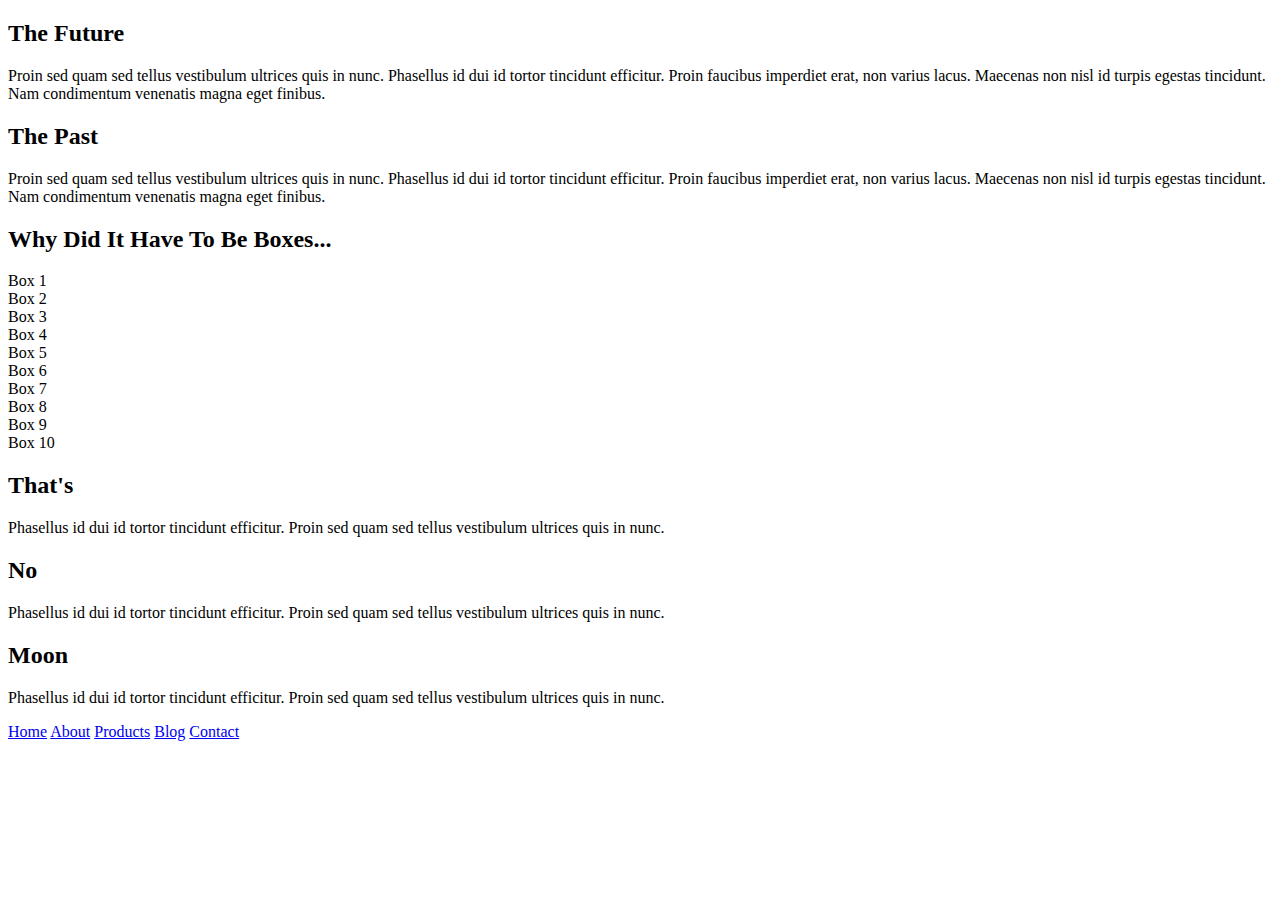
==== index.html @ b3dfab5d "initial commit" ====
<!doctype html>

<html lang="en">
<head>
  <meta charset="utf-8">

  <title>Sprint Challenge - Home</title>

  <link href="https://fonts.googleapis.com/css?family=Roboto|Rubik" rel="stylesheet">
  <link rel="stylesheet" href="css/index.css">

</head>

<body>
    <div class="container">

        <header>
            <nav>
                
            </nav>
        </header>
   
        <section class="top-content">
            <div class="text-container">
                <h2>The Future</h2>
                <p>Proin sed quam sed tellus vestibulum ultrices quis in nunc. Phasellus id dui id tortor tincidunt efficitur. Proin faucibus imperdiet erat, non varius lacus. Maecenas non nisl id turpis egestas tincidunt. Nam condimentum venenatis magna eget finibus.</p>
            </div>
            <div class="text-container">
                <h2>The Past</h2>
                <p>Proin sed quam sed tellus vestibulum ultrices quis in nunc. Phasellus id dui id tortor tincidunt efficitur. Proin faucibus imperdiet erat, non varius lacus. Maecenas non nisl id turpis egestas tincidunt. Nam condimentum venenatis magna eget finibus.</p>
            </div>
        </section>
        
        <section class="middle-content">
        
            <h2>Why Did It Have To Be Boxes...</h2>
            
            <div class="boxes">
                <div class="box">Box 1</div>
                <div class="box">Box 2</div>
                <div class="box">Box 3</div>
                <div class="box">Box 4</div>
                <div class="box">Box 5</div>
                <div class="box">Box 6</div>
                <div class="box">Box 7</div>
                <div class="box">Box 8</div>
                <div class="box">Box 9</div>
                <div class="box">Box 10</div>
            </div>
        
        </section>

        <section class="bottom-content">

            <div class="text-container">
                <h2>That's</h2>
                <p>Phasellus id dui id tortor tincidunt efficitur. Proin sed quam sed tellus vestibulum ultrices quis in nunc.</p>
            </div>
            <div class="text-container">
                <h2>No</h2>
                <p>Phasellus id dui id tortor tincidunt efficitur. Proin sed quam sed tellus vestibulum ultrices quis in nunc.</p>
            </div>
            <div class="text-container">
                <h2>Moon</h2>
                <p>Phasellus id dui id tortor tincidunt efficitur. Proin sed quam sed tellus vestibulum ultrices quis in nunc.</p>
            </div>

        </section>
        
        <footer>
            <nav>
                <a href="#">Home</a>
                <a href="#">About</a>
                <a href="#">Products</a>
                <a href="#">Blog</a>
                <a href="#">Contact</a>
            </nav>
        </footer>
    </div><!-- container -->        
</body>
</html>
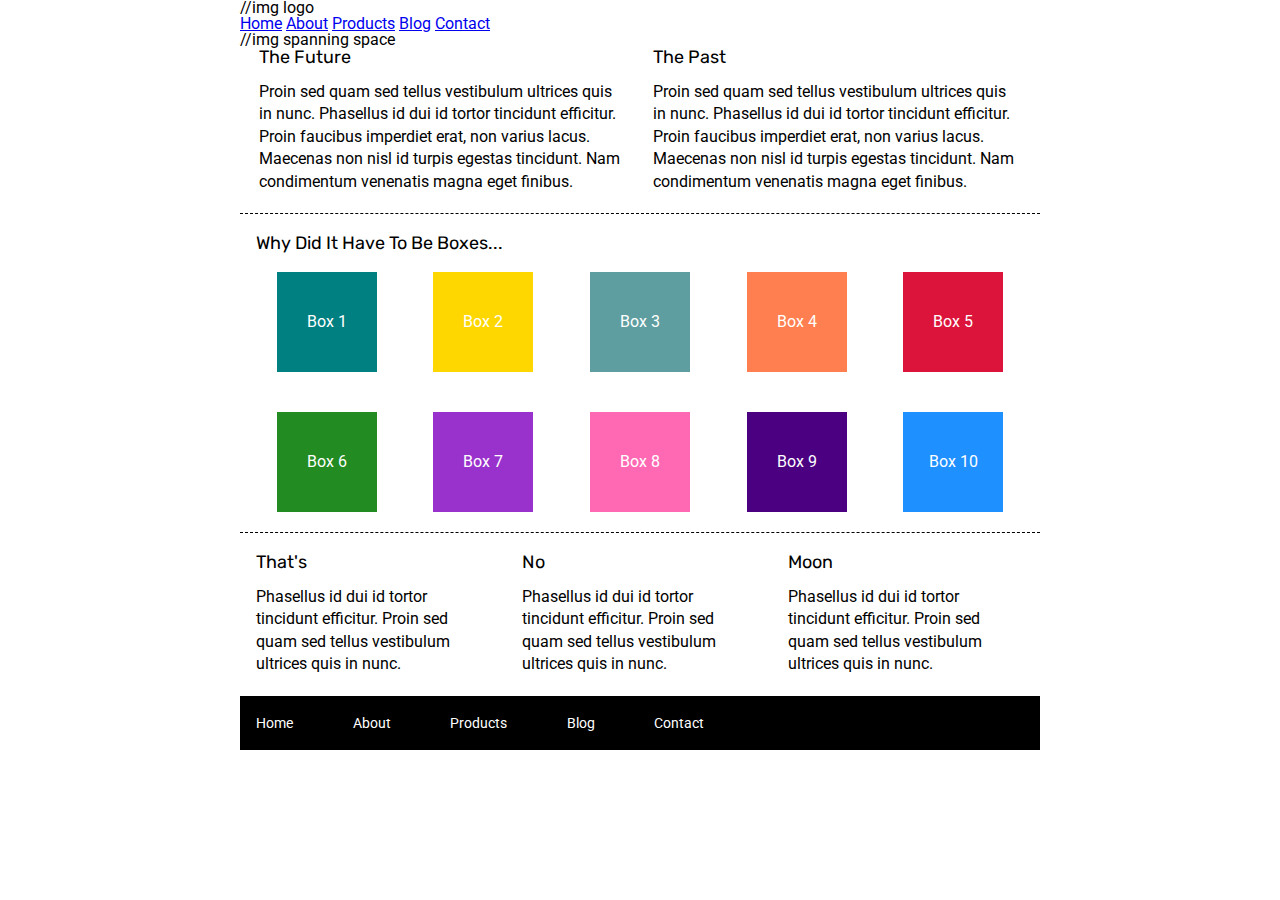
==== commit 36b33931: "header HTML for index header created. box color changed" ====
--- a/index.html
+++ b/index.html
@@ -15,9 +15,15 @@
     <div class="container">
 
         <header>
+            <div class="logo">//img logo</div>
             <nav>
-                
+                <a href="#">Home</a>
+                <a href="/about.html">About</a>
+                <a href="#">Products</a>
+                <a href="#">Blog</a>
+                <a href="#">Contact</a>
             </nav>
+            <div class="space">//img spanning space</div>
         </header>
    
         <section class="top-content">
@@ -36,16 +42,16 @@
             <h2>Why Did It Have To Be Boxes...</h2>
             
             <div class="boxes">
-                <div class="box">Box 1</div>
-                <div class="box">Box 2</div>
-                <div class="box">Box 3</div>
-                <div class="box">Box 4</div>
-                <div class="box">Box 5</div>
-                <div class="box">Box 6</div>
-                <div class="box">Box 7</div>
-                <div class="box">Box 8</div>
-                <div class="box">Box 9</div>
-                <div class="box">Box 10</div>
+                <div class="box box1">Box 1</div>
+                <div class="box box2">Box 2</div>
+                <div class="box box3">Box 3</div>
+                <div class="box box4">Box 4</div>
+                <div class="box box5">Box 5</div>
+                <div class="box box6">Box 6</div>
+                <div class="box box7">Box 7</div>
+                <div class="box box8">Box 8</div>
+                <div class="box box9">Box 9</div>
+                <div class="box box10">Box 10</div>
             </div>
         
         </section>
--- a/css/index.css
+++ b/css/index.css
@@ -0,0 +1,177 @@
+/* http://meyerweb.com/eric/tools/css/reset/ 
+   v2.0 | 20110126
+   License: none (public domain)
+*/
+
+html, body, div, span, applet, object, iframe,
+h1, h2, h3, h4, h5, h6, p, blockquote, pre,
+a, abbr, acronym, address, big, cite, code,
+del, dfn, em, img, ins, kbd, q, s, samp,
+small, strike, strong, sub, sup, tt, var,
+b, u, i, center,
+dl, dt, dd, ol, ul, li,
+fieldset, form, label, legend,
+table, caption, tbody, tfoot, thead, tr, th, td,
+article, aside, canvas, details, embed, 
+figure, figcaption, footer, header, hgroup, 
+menu, nav, output, ruby, section, summary,
+time, mark, audio, video {
+	margin: 0;
+	padding: 0;
+	border: 0;
+	font-size: 100%;
+	font: inherit;
+	vertical-align: baseline;
+}
+/* HTML5 display-role reset for older browsers */
+article, aside, details, figcaption, figure, 
+footer, header, hgroup, menu, nav, section {
+	display: block;
+}
+body {
+	line-height: 1;
+}
+ol, ul {
+	list-style: none;
+}
+blockquote, q {
+	quotes: none;
+}
+blockquote:before, blockquote:after,
+q:before, q:after {
+	content: '';
+	content: none;
+}
+table {
+	border-collapse: collapse;
+	border-spacing: 0;
+}
+
+* {
+    box-sizing: border-box;
+}
+
+html, body {
+    height: 100%;
+    font-family: 'Roboto', sans-serif;
+}
+
+h1, h2, h3, h4, h5 {
+    font-size: 18px;
+    margin-bottom: 15px;
+    font-family: 'Rubik', sans-serif;
+}
+
+p {
+    line-height: 1.4;
+}
+
+.container {
+    width: 800px;
+    margin: 0 auto;
+}
+
+.top-content {
+    display: flex;
+    flex-wrap: wrap;
+    justify-content: space-evenly;
+    margin-bottom: 20px;
+    border-bottom: 1px dashed black;
+}
+
+.top-content .text-container {
+    width: 48%;
+    padding: 0 1%;
+    padding-bottom: 20px;  
+}
+
+.middle-content {
+    margin-bottom: 20px;
+    border-bottom: 1px dashed black;
+}
+
+.middle-content h2 {
+    padding: 0 2%;
+    margin-bottom: 0;
+}
+
+.middle-content .boxes {
+    display: flex;
+    flex-wrap: wrap;
+    justify-content: space-evenly;
+}
+
+.middle-content .boxes .box {
+    width: 12.5%;
+    height: 100px;
+    /* background: black; */
+    margin: 20px 2.5%;
+    color: white;
+    display: flex;
+    align-items: center;
+    justify-content: center;
+}
+
+.box1{
+    background-color:teal;
+}
+.box2{
+    background-color: gold;
+}
+.box3{
+    background-color: cadetblue;
+}
+.box4{
+    background-color: coral;
+}
+.box5{
+    background-color: crimson;
+}
+.box6{
+    background-color: forestgreen;
+}
+.box7{
+    background-color: darkorchid;
+}
+.box8{
+    background-color: hotpink;
+}
+.box9{
+    background-color: indigo;
+}
+.box10{
+    background-color: dodgerblue;
+}
+
+.bottom-content {
+    display: flex;
+    margin: 0 2% 20px;
+    justify-content: space-around;
+}
+
+.bottom-content .text-container {
+    padding-right: 4%;
+}
+
+.bottom-content .text-container:last-child {
+    padding-right: 0;
+}
+
+footer {
+    width: 100%;
+    background: black;
+}
+
+footer nav {
+    width: 60%;
+    display: flex;
+    justify-content: space-between;
+    align-items: center;
+    padding: 20px 2%;
+    font-size: 14px;
+}
+
+footer nav a {
+    color: white;
+    text-decoration: none;
+}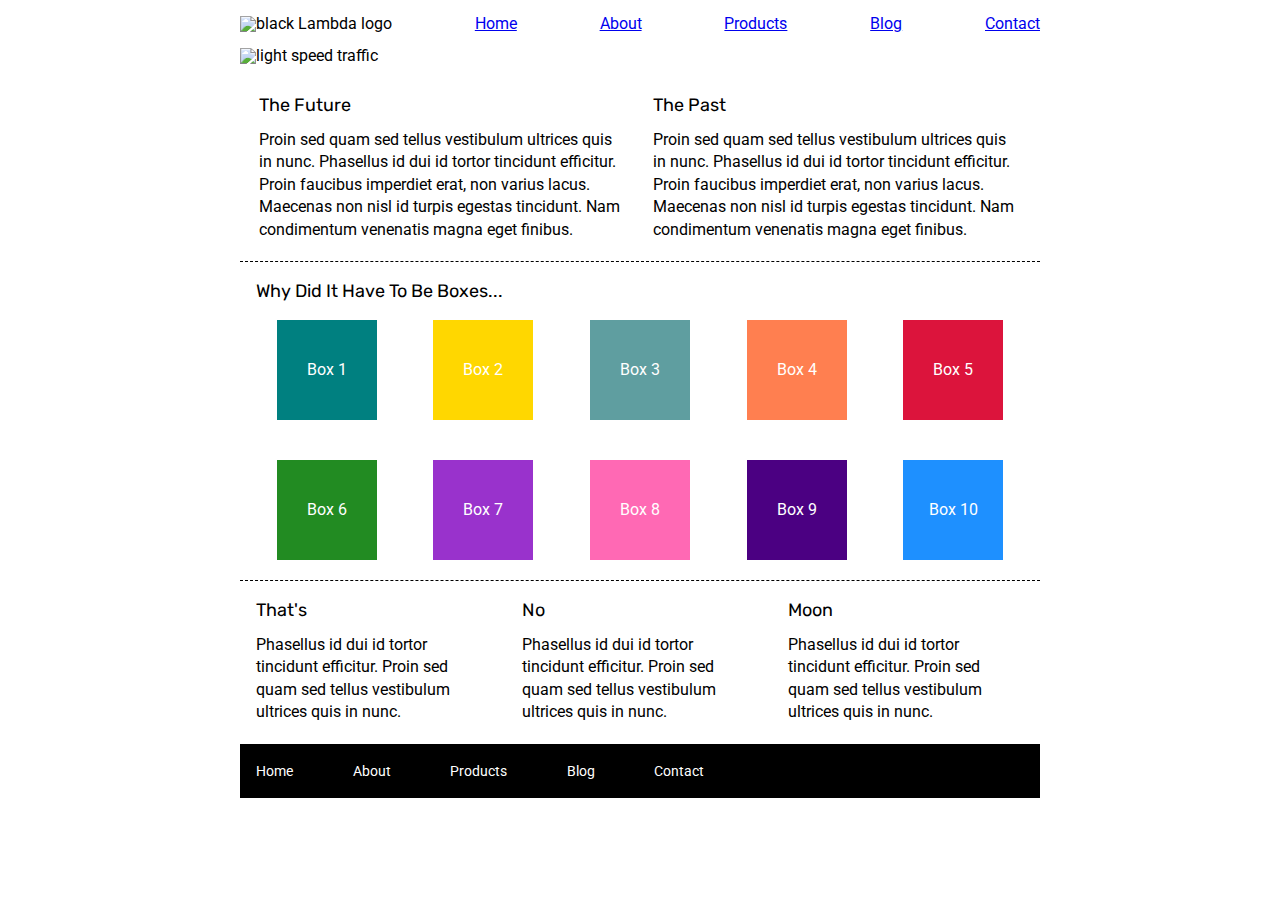
==== commit b903f4d3: "index images  and nav added and placed. about-link functions. todo, style nav and about page" ====
--- a/index.html
+++ b/index.html
@@ -15,15 +15,17 @@
     <div class="container">
 
         <header>
-            <div class="logo">//img logo</div>
-            <nav>
-                <a href="#">Home</a>
-                <a href="/about.html">About</a>
-                <a href="#">Products</a>
-                <a href="#">Blog</a>
-                <a href="#">Contact</a>
-            </nav>
-            <div class="space">//img spanning space</div>
+            <div class="headertop">
+                <nav>
+                    <img src="img/lambda-black.png" alt="black Lambda logo" class="logo">
+                    <a href="#">Home</a>
+                    <a href="/about.html">About</a>
+                    <a href="#">Products</a>
+                    <a href="#">Blog</a>
+                    <a href="#">Contact</a>
+                </nav>
+            </div>    
+            <img src="/img/jumbo.jpg" alt="light speed traffic" class=traffic>
         </header>
    
         <section class="top-content">
--- a/css/index.css
+++ b/css/index.css
@@ -69,6 +69,22 @@
 .container {
     width: 800px;
     margin: 0 auto;
+}
+
+header{
+    display: flex;
+    flex-direction: column;
+}
+
+nav{
+    display: flex;
+    justify-content: space-between;
+    align-items: flex-end;
+    margin: 2% 0;
+}
+
+.traffic{
+    margin-bottom: 4%;
 }
 
 .top-content {
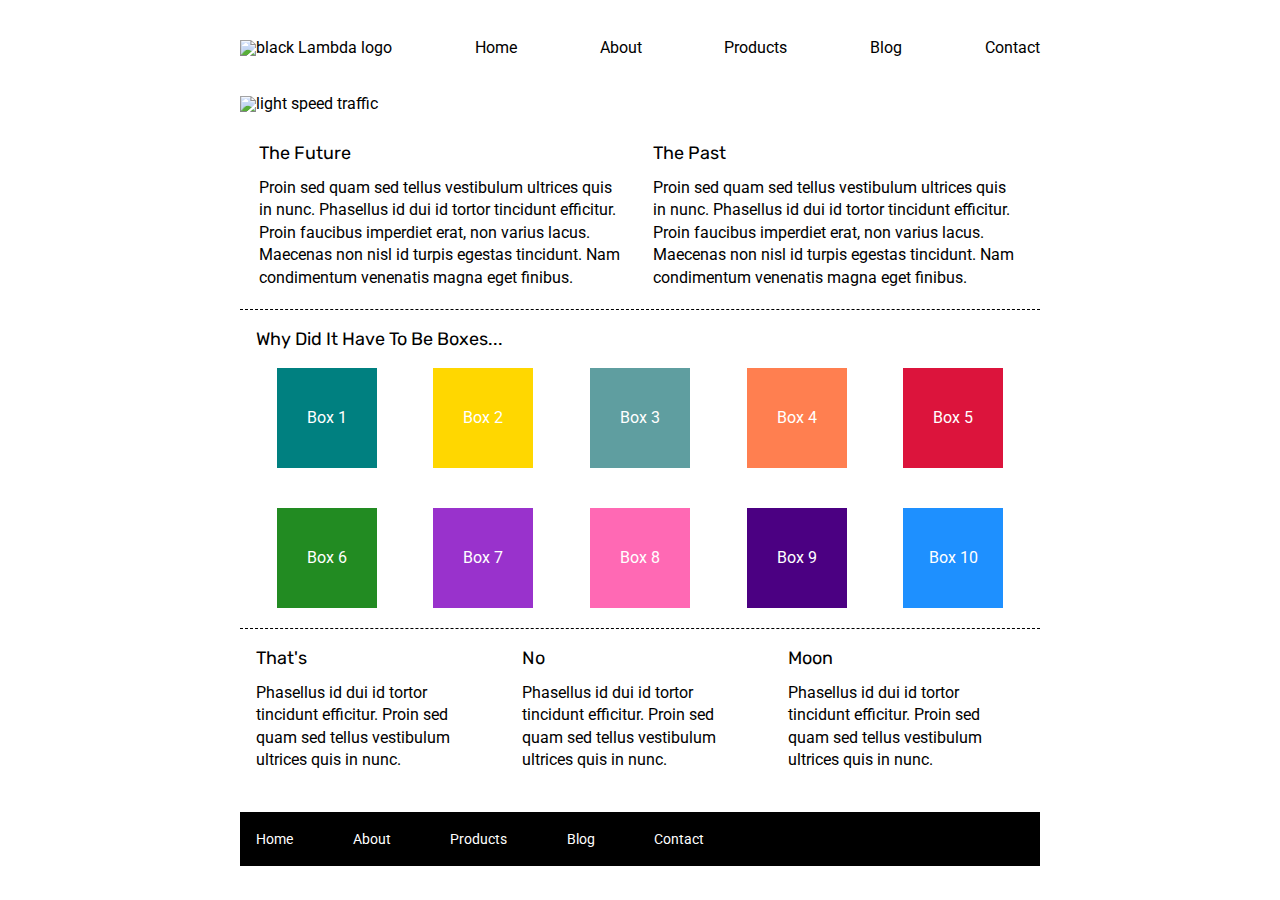
==== commit ce0350b1: "index complete. header added to about page. styling about section" ====
--- a/index.html
+++ b/index.html
@@ -77,9 +77,9 @@
         
         <footer>
             <nav>
-                <a href="#">Home</a>
-                <a href="#">About</a>
-                <a href="#">Products</a>
+                <a href="/index.html">Home</a>
+                <a href="/about.html">About</a>
+                <a href="">Products</a>
                 <a href="#">Blog</a>
                 <a href="#">Contact</a>
             </nav>
--- a/css/index.css
+++ b/css/index.css
@@ -80,7 +80,12 @@
     display: flex;
     justify-content: space-between;
     align-items: flex-end;
-    margin: 2% 0;
+    margin: 5% 0;
+}
+
+nav a{
+    color:unset;
+    text-decoration: unset;
 }
 
 .traffic{
